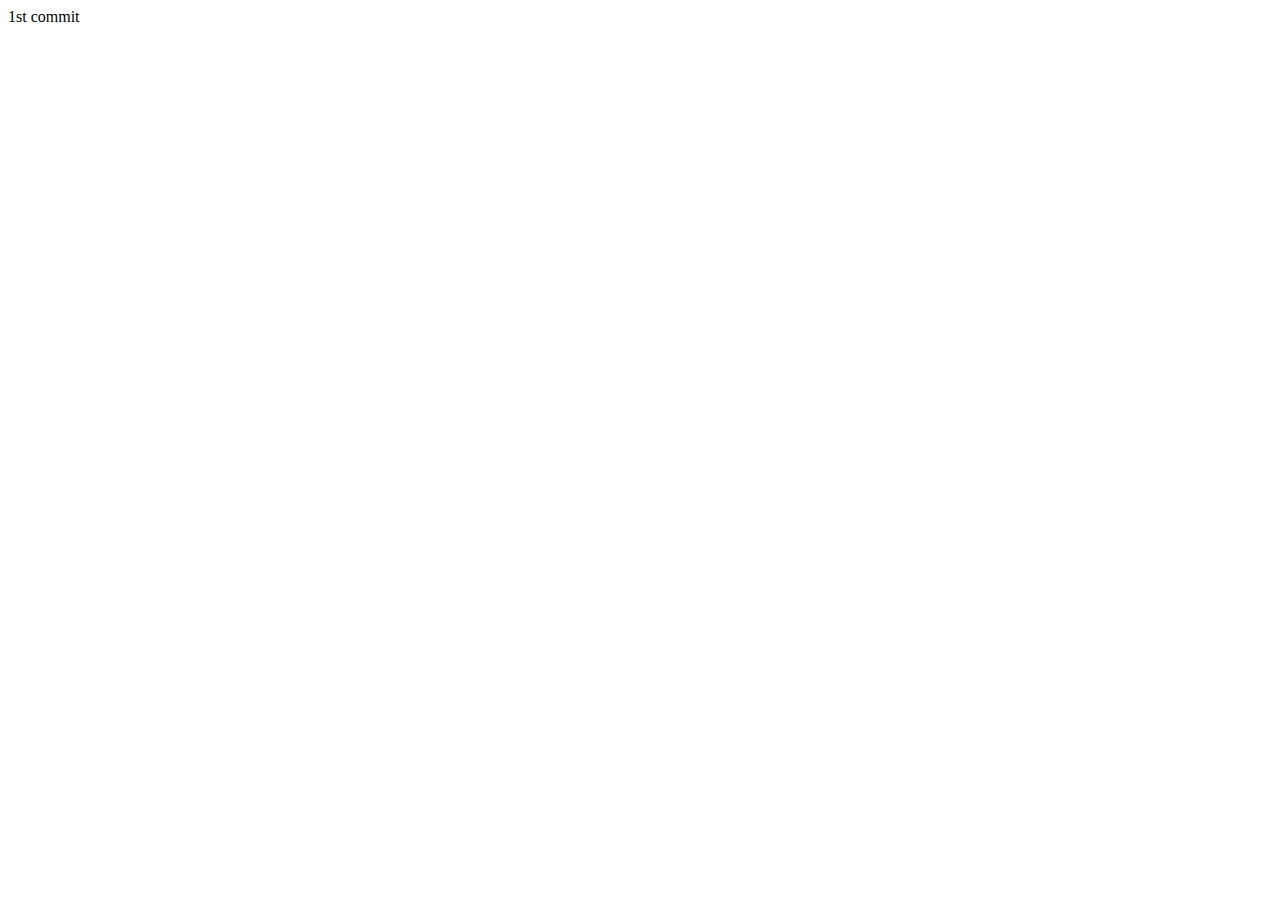
==== index.html @ 06f34782 "fix" ====
<!DOCTYPE html>
<html lang="en">
  <head>
    <meta charset="UTF-8" />
    <meta name="viewport" content="width=device-width, initial-scale=1.0" />
    <title>SpinCycle</title>
  </head>
  <body>
    1st commit
  </body>
</html>
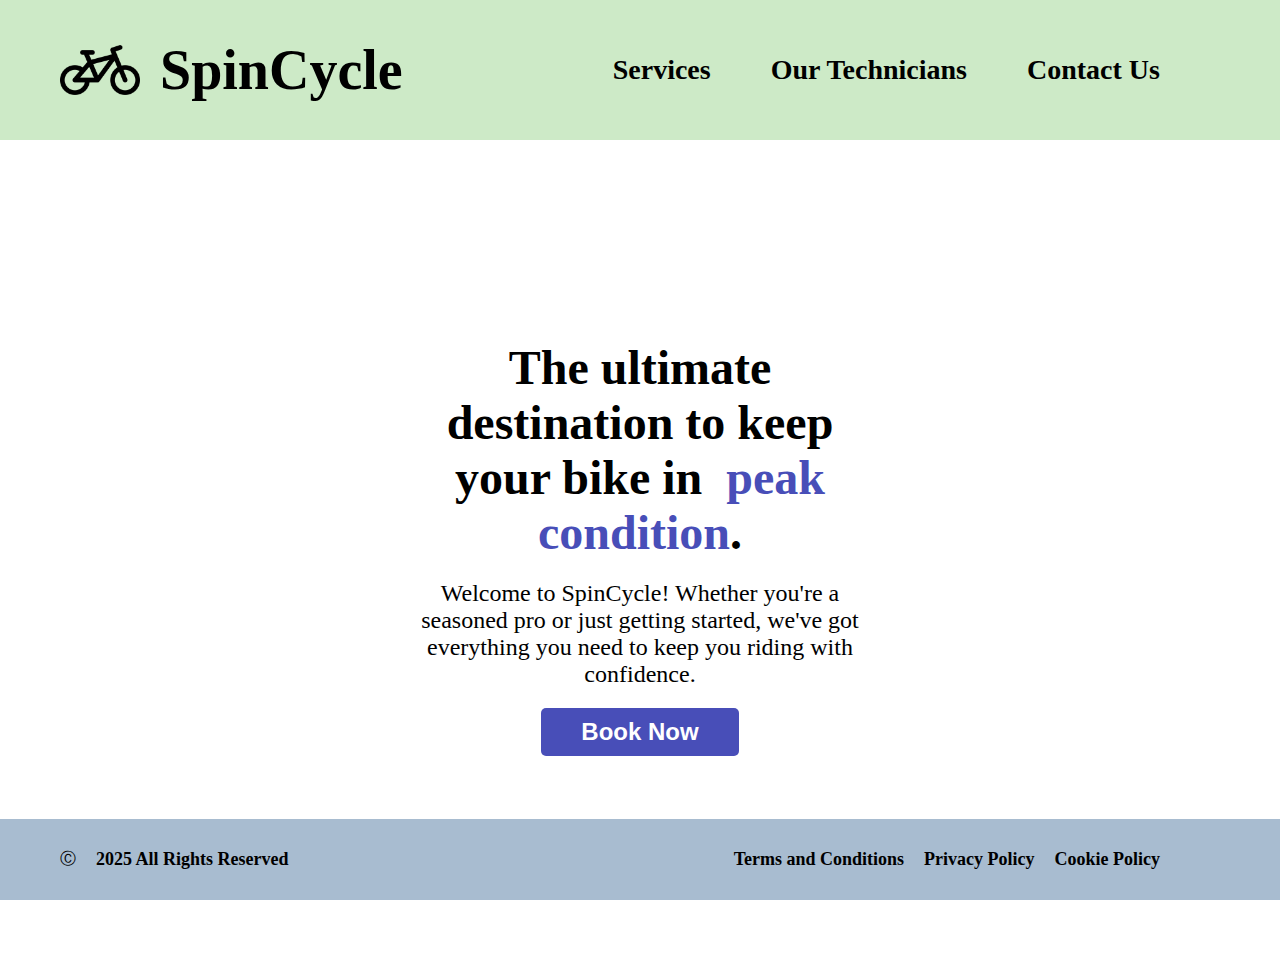
==== commit d9858aa6: "complete homepage" ====
--- a/index.html
+++ b/index.html
@@ -3,9 +3,51 @@
   <head>
     <meta charset="UTF-8" />
     <meta name="viewport" content="width=device-width, initial-scale=1.0" />
+    <link rel="icon" type="image/x-icon" href="public/logo.png" />
+    <link rel="stylesheet" href="style.css" />
     <title>SpinCycle</title>
+    <style></style>
   </head>
   <body>
-    1st commit
+    <header>
+      <a class="header-logo" href="/">
+        <img src="public/logo.png" alt="SpinCycle" class="header-logo-image" />
+        <p class="header-logo-text">SpinCycle</p>
+      </a>
+      <div class="header-links">
+        <a class="header-link" href="services.html">Services </a>
+        <a class="header-link" href="technicians.html">Our Technicians </a>
+        <a class="header-link" href="info.html">Contact Us </a>
+      </div>
+    </header>
+    <main class="index-main">
+      <div class="index-hero-text">
+        <h1 class="index-hero">
+          The ultimate destination to keep your bike in&nbsp;
+          <span class="index-hero-colour">peak condition</span>.
+        </h1>
+      </div>
+      <p class="index-caption">
+        Welcome to SpinCycle! Whether you're a seasoned pro or just getting
+        started, we&apos;ve got everything you need to keep you riding with
+        confidence.
+      </p>
+
+      <a class="index-book-link" href="booking.html"
+        ><button class="index-button">Book Now</button></a
+      >
+    </main>
+
+    <footer>
+      <div class="footer-copyright">
+        <p class="copyright">&#9400;</p>
+        <p class="footer-copyright-text">2025 All Rights Reserved</p>
+      </div>
+      <div class="footer-links">
+        <a class="footer-link" href="#">Terms and Conditions</a>
+        <a class="footer-link" href="#">Privacy Policy</a>
+        <a class="footer-link" href="#">Cookie Policy</a>
+      </div>
+    </footer>
   </body>
 </html>
--- a/style.css
+++ b/style.css
@@ -0,0 +1,138 @@
+* {
+  margin: 0;
+  padding: 0;
+  box-sizing: border-box;
+}
+
+header {
+  display: flex;
+  justify-content: space-between;
+  align-items: center;
+  padding: 30px 120px 30px 60px;
+  background-color: #cdeac7;
+}
+
+button {
+  cursor: pointer;
+}
+
+.header-logo {
+  text-decoration: none;
+  color: black;
+  display: flex;
+  align-items: center;
+  gap: 20px;
+}
+
+.header-logo-image {
+  height: 80px;
+}
+.header-logo-text {
+  font-size: 56px;
+  font-weight: bold;
+}
+
+.header-links {
+  align-items: center;
+  display: flex;
+  gap: 40px;
+}
+
+.header-link {
+  font-size: 28px;
+  font-weight: bold;
+  color: black;
+  text-decoration: none;
+  margin-left: 20px;
+}
+
+.header-link:hover {
+  color: #4d4d4d;
+}
+
+.active-link {
+  text-decoration: underline;
+}
+
+footer {
+  display: flex;
+  width: 100%;
+  justify-content: space-between;
+  align-items: center;
+  padding: 30px 120px 30px 60px;
+  background-color: #a8bcd0;
+  position: absolute;
+  bottom: 0;
+}
+
+.footer-links {
+  display: flex;
+  gap: 20px;
+}
+
+.footer-link {
+  font-size: 18px;
+  font-weight: bold;
+  color: black;
+  text-decoration: none;
+}
+
+.footer-link:hover {
+  color: #4d4d4d;
+}
+
+.footer-copyright {
+  display: flex;
+  gap: 20px;
+}
+
+.footer-copyright-text {
+  font-size: 18px;
+  font-weight: bold;
+}
+
+.index-main {
+  display: flex;
+  flex-direction: column;
+  justify-content: center;
+  align-items: center;
+  padding: 200px 400px;
+}
+
+.index-hero {
+  font-size: 48px;
+  font-weight: bold;
+}
+
+.index-hero-colour {
+  font-size: 48px;
+  font-weight: bold;
+  color: #484eb8;
+}
+
+.index-caption {
+  text-align: center;
+  font-size: 24px;
+  margin-top: 20px;
+}
+
+.index-button {
+  font-size: 24px;
+  font-weight: bold;
+  color: white;
+  background-color: #484eb8;
+  padding: 10px 40px;
+  border: none;
+  border-radius: 5px;
+}
+
+.index-book-link {
+  margin-top: 20px;
+}
+
+.index-button:hover {
+  background-color: #3a3f8c;
+}
+.index-hero-text {
+  text-align: center;
+}
